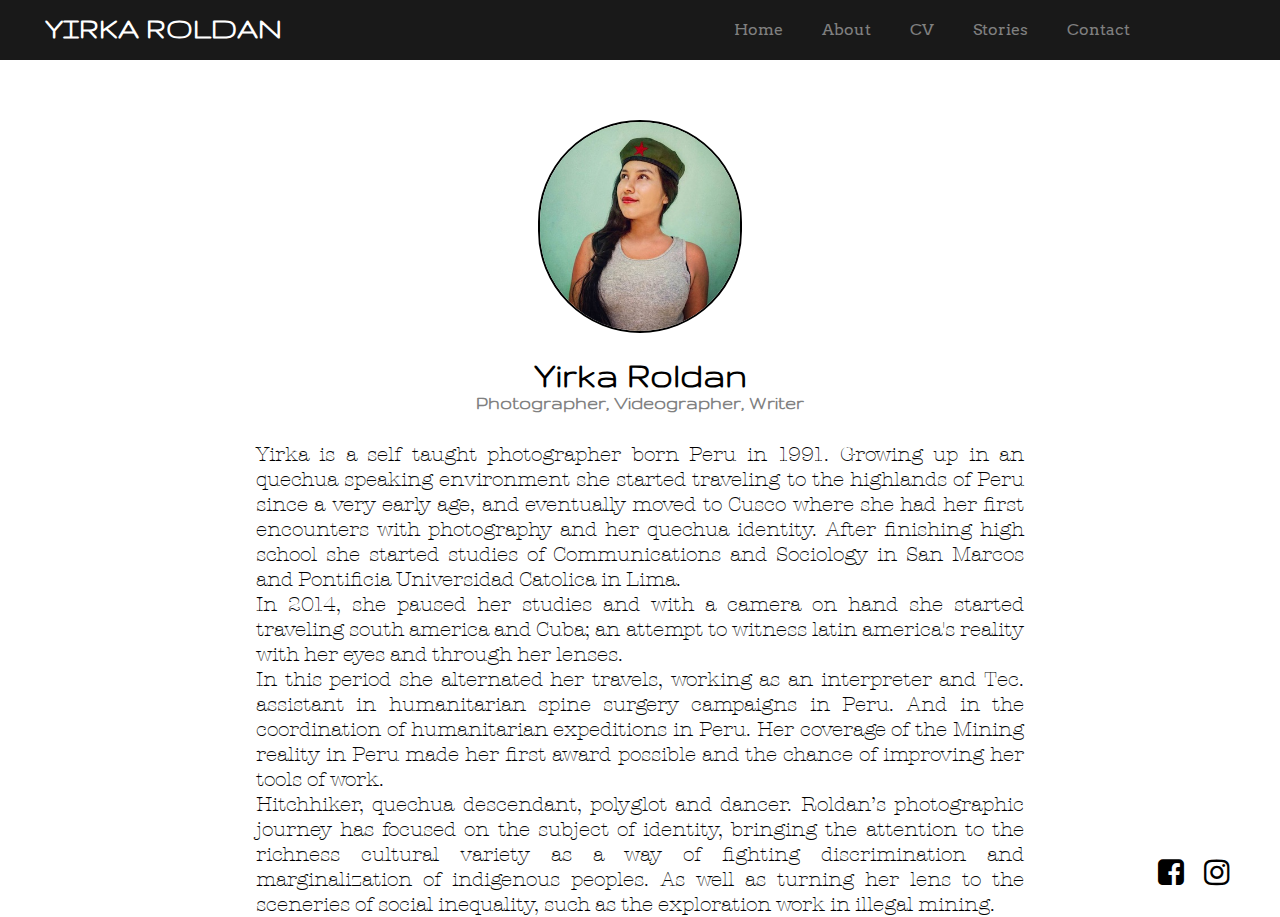
==== about.html @ e8f602f9 "subiendo todo el proyecto" ====
<!DOCTYPE html>
<html lang="en">
<head>
	<meta charset="UTF-8">
	<title>Yirka Roldan Porfolio</title>
	<link rel="stylesheet" href="about.css">
	<link rel="stylesheet" href="font-awesome/css/font-awesome.min.css">
</head>
<body>
	<header>

		<div class="logo">
			<a href="index.html"><h1>YIRKA ROLDAN</h1></a>
		</div>

		<nav class="menu">
			<ul>
				<li><a href="index.html">Home</a></li>
				<li><a href="about.html">About</a></li>
				<li><a href="#">CV</a></li>
				<li><a href="#">Stories</a></li>
				<li><a href="#">Contact</a></li>
			</ul>
		</nav>

	</header>	

	<div class="uno">
		<img src="imagenes/yirka.jpg" alt="" width="200">
	</div>
	
	<div class="titulos">
		<h2>Yirka Roldan</h2>
		<h3>Photographer, Videographer, Writer</h3>
	</div>

	<div class="texto">
		<p>
			Yirka is a self taught photographer born Peru in 1991. Growing up in an quechua speaking environment she started traveling to the highlands of Peru since a very early age, and eventually moved to Cusco where she had her first encounters with photography and her quechua identity. After finishing high school she started studies of Communications and Sociology in San Marcos and Pontificia Universidad Catolica in Lima. <br>

In 2014, she paused her studies and with a camera on hand she started traveling south america and Cuba; an attempt to witness latin america's reality with her eyes and through her lenses. <br>
In this period she alternated her travels, working as an interpreter and Tec. assistant in humanitarian spine surgery campaigns in Peru. And in the coordination of humanitarian expeditions in Peru. Her coverage of the Mining reality in Peru made her first award possible and the chance of improving her tools of work. <br>

Hitchhiker, quechua descendant, polyglot and dancer. Roldan’s photographic journey has focused on the subject of identity, bringing the attention to the richness cultural variety as a way of fighting discrimination and marginalization of indigenous peoples. As well as turning her lens to the sceneries of social inequality, such as the exploration work in illegal mining. <br>

		</p>

	</div>
				
<footer>
		<ul>
			<li><a href="https://facebook.com"><i id="facebook_icon" class="fa fa-facebook-square" aria-hidden="true"></i></a></li>
			<li><a href="https://instagram.com"><i id="instagram_icon" class="fa fa-instagram" aria-hidden="true"></i></a></li>
		</ul>
	</footer>

</body>
</html>
---- about.css ----
@import url('https://fonts.googleapis.com/css?family=Abril+Fatface|Arvo|Inconsolata|Macondo|Roboto+Mono|Open+Sans+Condensed:300|Special+Elite|Saira+Condensed|Gruppo|Love+Ya+Like+A+Sister');
@font-face {
font-family: 'American Typewriter Light';
font-style: normal;
font-weight: normal;
src: local('American Typewriter Light'), url('ufonts.com_american-typewriter-light.woff') format('woff');
}

@font-face {
font-family: 'American Typewriter';
font-style: normal;
font-weight: normal;
src: local('American Typewriter'), url('ufonts.com_american-typewriter.woff') format('woff');
}


* {
	margin: 0;
	padding: 0;

}

body {
	background: white;
}

header {
	height: 60px;
	background:rgba(0,0,0,0.9);
	display: flex;
	justify-content: space-between;
}

.logo a {
	color: white;
	text-decoration: none;
	font-family: Gruppo;
/*	font-family: AbrilFatface;*/
}

.logo {
	display: flex;
	margin-top: 12px;
	margin-left: 45px;

}

.logo p {
	float: right;
	padding-bottom: 15px;
}

nav {
	margin-right: 150px;

}

nav li {
	display: inline-block;
	margin-left: 35px;
	margin-top: 20px;

}

nav a {
	color: grey;
	text-decoration: none;
	font-family: Arvo;

}

nav a:hover {
	color: white;
}

.uno {
	text-align: center;

}

.uno img {
	border: 2px solid black;
	margin: 0;
	padding: 0;
	border-radius: 800px;
	overflow: hidden;
	margin-top: 60px;
}

.titulos {
	font-size: 25px;
	margin-top: 20px;
	color: black;
	text-align: center;
	font-family: Gruppo;
	margin-bottom: 30px;
}

h3 {
	color: grey;
	font-size: 20px;
}

.texto {
	text-align: justify;
	margin: auto;
	font-size: 21px;
	width: 60%;
	color: black;
	font-family: American Typewriter Light;
/*	font-family: American Typewriter;*/
}

footer {
	font-size: 30px;
	right: 1em;
	position: absolute; bottom: 0;

}

footer li {
	list-style: none;
	text-align: left;
	float: left;
  	margin-right: 20px;
  	margin-bottom: 10px;
}

footer a {
	text-decoration: none;
	color: black;
	}

#instagram_icon:hover {
	color: #b0005e;
}

#facebook_icon:hover {
	color: #3b5998;
}
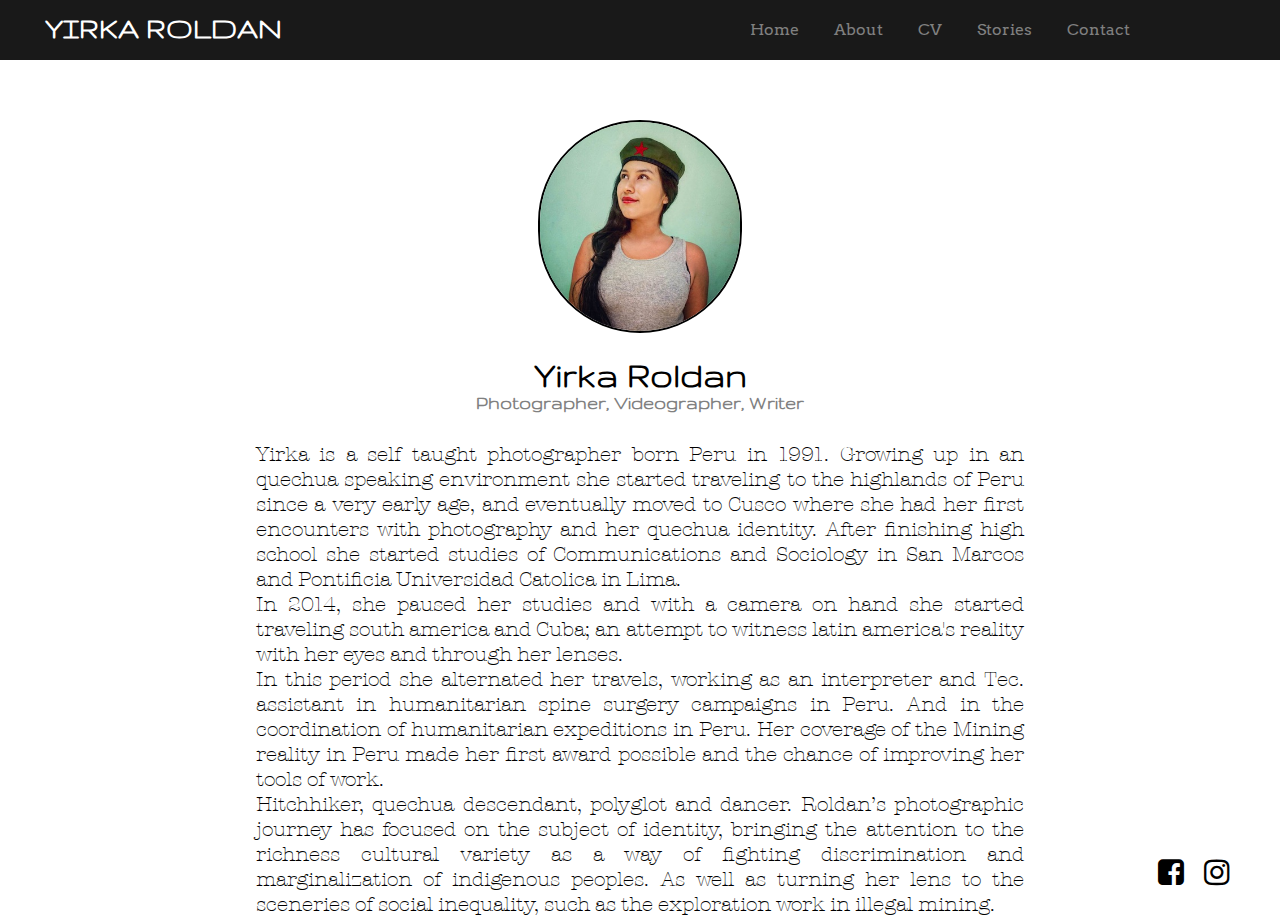
==== commit d88fcd9e: "add favicon" ====
--- a/about.html
+++ b/about.html
@@ -38,10 +38,10 @@
 		<p>
 			Yirka is a self taught photographer born Peru in 1991. Growing up in an quechua speaking environment she started traveling to the highlands of Peru since a very early age, and eventually moved to Cusco where she had her first encounters with photography and her quechua identity. After finishing high school she started studies of Communications and Sociology in San Marcos and Pontificia Universidad Catolica in Lima. <br>
 
-In 2014, she paused her studies and with a camera on hand she started traveling south america and Cuba; an attempt to witness latin america's reality with her eyes and through her lenses. <br>
-In this period she alternated her travels, working as an interpreter and Tec. assistant in humanitarian spine surgery campaigns in Peru. And in the coordination of humanitarian expeditions in Peru. Her coverage of the Mining reality in Peru made her first award possible and the chance of improving her tools of work. <br>
+			In 2014, she paused her studies and with a camera on hand she started traveling south america and Cuba; an attempt to witness latin america's reality with her eyes and through her lenses. <br>
+			In this period she alternated her travels, working as an interpreter and Tec. assistant in humanitarian spine surgery campaigns in Peru. And in the coordination of humanitarian expeditions in Peru. Her coverage of the Mining reality in Peru made her first award possible and the chance of improving her tools of work. <br>
 
-Hitchhiker, quechua descendant, polyglot and dancer. Roldan’s photographic journey has focused on the subject of identity, bringing the attention to the richness cultural variety as a way of fighting discrimination and marginalization of indigenous peoples. As well as turning her lens to the sceneries of social inequality, such as the exploration work in illegal mining. <br>
+			Hitchhiker, quechua descendant, polyglot and dancer. Roldan’s photographic journey has focused on the subject of identity, bringing the attention to the richness cultural variety as a way of fighting discrimination and marginalization of indigenous peoples. As well as turning her lens to the sceneries of social inequality, such as the exploration work in illegal mining. <br>
 
 		</p>
 
--- a/about.css
+++ b/about.css
@@ -57,7 +57,7 @@
 
 nav li {
 	display: inline-block;
-	margin-left: 35px;
+	margin-left: 31px;
 	margin-top: 20px;
 
 }
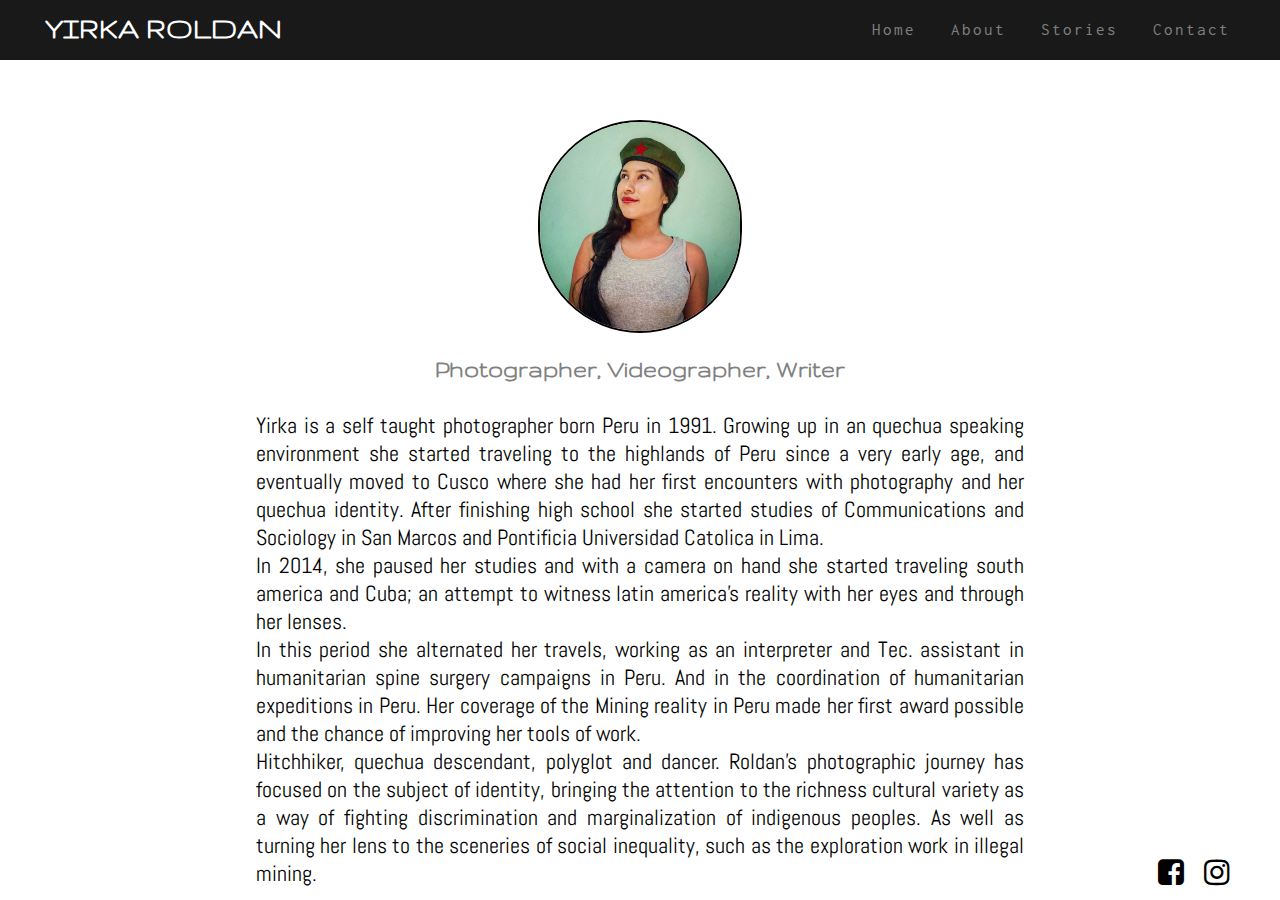
==== commit 5f33af7e: "agrego blog y contact" ====
--- a/about.html
+++ b/about.html
@@ -3,6 +3,9 @@
 <head>
 	<meta charset="UTF-8">
 	<title>Yirka Roldan Porfolio</title>
+	<link rel="icon" type="image/png" sizes="32x32" href="imagenes/favicon-32x32.png">
+	<link rel="icon" type="image/png" sizes="96x96" href="imagenes/favicon-96x96.png">
+	<link rel="icon" type="image/png" sizes="16x16" href="imagenes/favicon-16x16.png">
 	<link rel="stylesheet" href="about.css">
 	<link rel="stylesheet" href="font-awesome/css/font-awesome.min.css">
 </head>
@@ -17,9 +20,8 @@
 			<ul>
 				<li><a href="index.html">Home</a></li>
 				<li><a href="about.html">About</a></li>
-				<li><a href="#">CV</a></li>
-				<li><a href="#">Stories</a></li>
-				<li><a href="#">Contact</a></li>
+				<li><a href="/blog/">Stories</a></li>
+				<li><a href="/blog/?page_id=7">Contact</a></li>
 			</ul>
 		</nav>
 
@@ -30,7 +32,6 @@
 	</div>
 	
 	<div class="titulos">
-		<h2>Yirka Roldan</h2>
 		<h3>Photographer, Videographer, Writer</h3>
 	</div>
 
@@ -49,7 +50,7 @@
 				
 <footer>
 		<ul>
-			<li><a href="https://facebook.com"><i id="facebook_icon" class="fa fa-facebook-square" aria-hidden="true"></i></a></li>
+			<li><a href="https://facebook.com/yirkagabriela"><i id="facebook_icon" class="fa fa-facebook-square" aria-hidden="true"></i></a></li>
 			<li><a href="https://instagram.com"><i id="instagram_icon" class="fa fa-instagram" aria-hidden="true"></i></a></li>
 		</ul>
 	</footer>
--- a/about.css
+++ b/about.css
@@ -1,4 +1,4 @@
-@import url('https://fonts.googleapis.com/css?family=Abril+Fatface|Arvo|Inconsolata|Macondo|Roboto+Mono|Open+Sans+Condensed:300|Special+Elite|Saira+Condensed|Gruppo|Love+Ya+Like+A+Sister');
+@import url('https://fonts.googleapis.com/css?family=Abril+Fatface|Arvo|Inconsolata|Macondo|Roboto+Mono|Open+Sans+Condensed:300|Special+Elite|Saira+Condensed|Gruppo|Abel|Encode+Sans+Expanded:300,400|Inconsolata|Quicksand:300');
 @font-face {
 font-family: 'American Typewriter Light';
 font-style: normal;
@@ -51,7 +51,7 @@
 }
 
 nav {
-	margin-right: 150px;
+	margin-right: 50px;
 
 }
 
@@ -59,14 +59,16 @@
 	display: inline-block;
 	margin-left: 31px;
 	margin-top: 20px;
+	list-style-type: none;
 
 }
 
 nav a {
 	color: grey;
 	text-decoration: none;
-	font-family: Arvo;
-
+	font-family: Inconsolata;
+	letter-spacing: 2px;
+	font-size: 17px;
 }
 
 nav a:hover {
@@ -98,16 +100,16 @@
 
 h3 {
 	color: grey;
-	font-size: 20px;
+	font-size: 25px;
 }
 
 .texto {
 	text-align: justify;
 	margin: auto;
-	font-size: 21px;
+	font-size: 22px;
 	width: 60%;
 	color: black;
-	font-family: American Typewriter Light;
+	font-family: Abel;
 /*	font-family: American Typewriter;*/
 }
 
